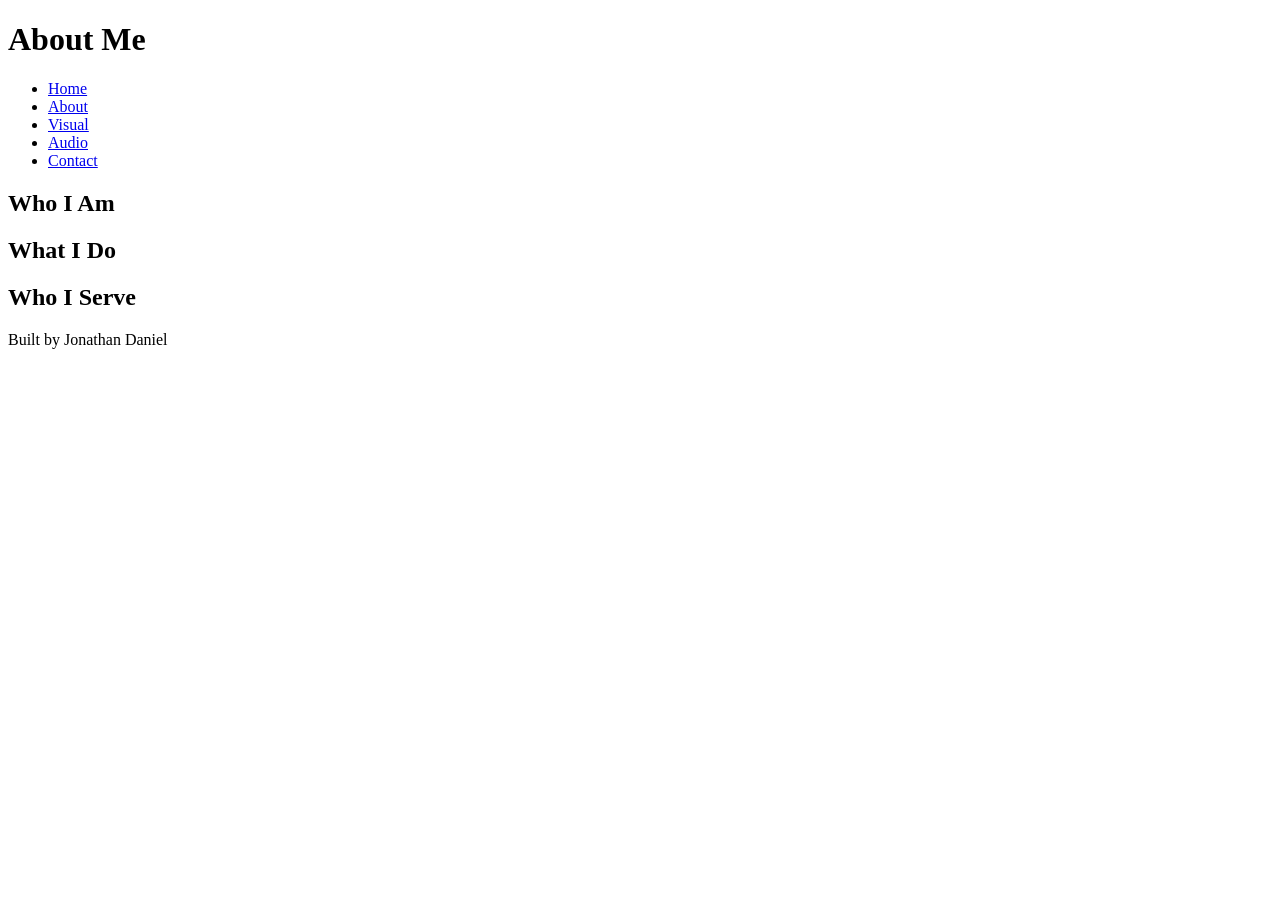
==== about.html @ 0b7cd4e6 "html basics All the information necessary for the Code-Along" ====
<!DOCTYPE html>
<html lang="en">
<head>
    <meta charset="UTF-8">
    <meta name="viewport" content="width=device-width, initial-scale=1.0">
    <title>About Me</title>
</head>
<body>
    <header>
        <h1>About Me</h1>
    </header>
    <nav>
        <ul>
            <li><a href="index.html">Home</a></li>
            <li><a href="about.html">About</a></li>
            <li><a href="visual.html">Visual</a></li>
            <li><a href="audio.html">Audio</a></li>
            <li><a href="contact.html">Contact</a></li>
        </ul>
    </nav>
    <main>
        <section>
            <h2>Who I Am</h2>
        </section>
        <section>
            <h2>What I Do</h2>
        </section>
         <section>
            <h2>Who I Serve</h2>
        </section>
    </main>
    <footer>
        <p>Built by Jonathan Daniel</p>
    </footer>
</body>
</html>
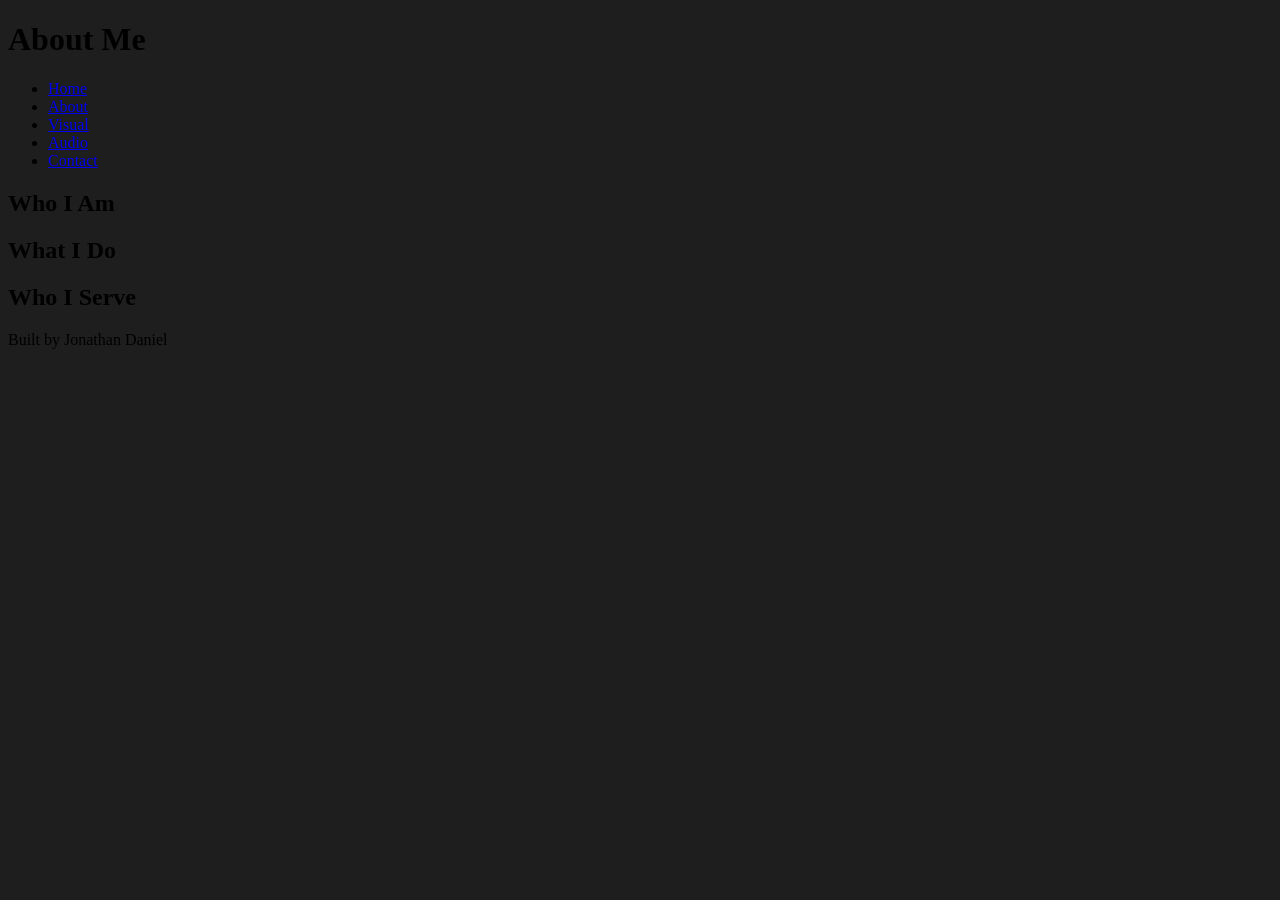
==== commit 1409513d: "linked stylesheet" ====
--- a/about.html
+++ b/about.html
@@ -3,6 +3,7 @@
 <head>
     <meta charset="UTF-8">
     <meta name="viewport" content="width=device-width, initial-scale=1.0">
+    <link rel="stylesheet" href="style.css">
     <title>About Me</title>
 </head>
 <body>
--- a/style.css
+++ b/style.css
@@ -0,0 +1,20 @@
+/* CSS by Jonathan Daniel */
+/* COLOR PALETTE
+Background = #1E1E1E
+Background (Secondary) = #222222
+Card Background = #2B2B2B
+
+ACCENTS
+Main = #FF8D03
+Secondary = #FFCF7A
+
+TEXT
+Main = #F2F2F2
+Soft = #BABABA
+Softer = #888888
+*/
+
+/* GLOBAL STYLES (Base Styles) MOBILE FIRST */
+body {
+    background-color: #1E1E1E;
+}
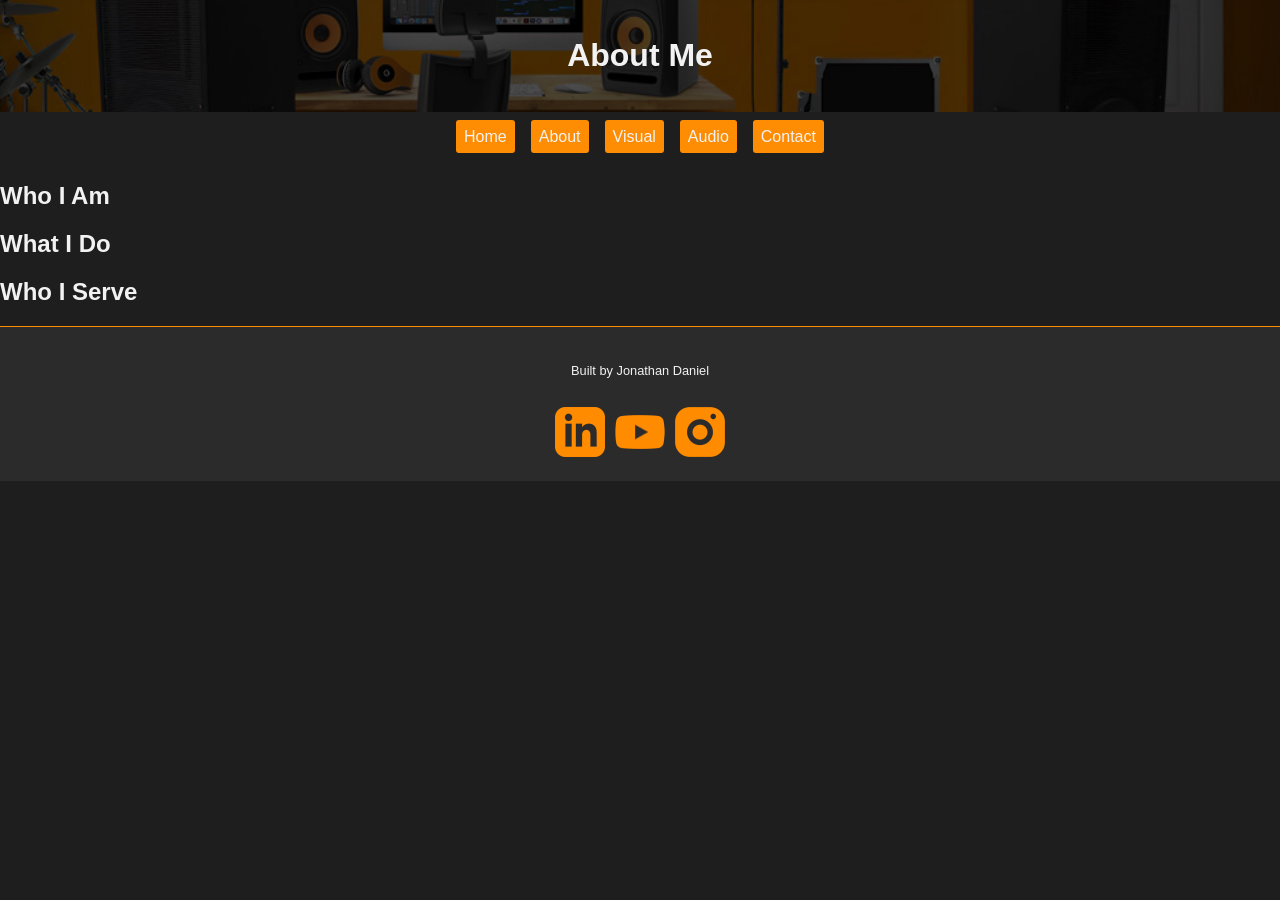
==== commit b6a3816f: "added more css and nav added more css to nav and duplicated footer to other pages" ====
--- a/about.html
+++ b/about.html
@@ -31,7 +31,17 @@
         </section>
     </main>
     <footer>
-        <p>Built by Jonathan Daniel</p>
+        <div class="footer-content">
+            <p>Built by Jonathan Daniel</p>
+            <div class="social-icons">
+                <a href="https://www.linkedin.com/in/rhythmradius" target="_blank"><img src="img/linkedin.png"
+                        alt="LinkedIn" class="social-icon"></a>
+                <a href="https://www.youtube.com/@rhythmradius" target="_blank"><img src="img/yt.png" alt="YouTube"
+                        class="social-icon"></a>
+                <a href="https://www.instagram.com/rhythmradius" target="_blank"><img src="img/ig.png" alt="Instagram"
+                        class="social-icon"></a>
+            </div>
+        </div>
     </footer>
 </body>
 </html>
--- a/style.css
+++ b/style.css
@@ -1,6 +1,6 @@
 /* CSS by Jonathan Daniel */
 /* COLOR PALETTE
-Background = #1E1E1E
+Background 01 = #1E1E1E
 Background (Secondary) = #222222
 Card Background = #2B2B2B
 
@@ -17,4 +17,222 @@
 /* GLOBAL STYLES (Base Styles) MOBILE FIRST */
 body {
     background-color: #1E1E1E;
+    color: #f2f2f2;
+    font-family: sans-serif;
+    margin: 0;
+}
+
+header {
+    display: flex;
+    flex-direction: column;
+    align-items: center;
+    background-color: #1E1E1E;
+    background-image: url('img/studio-bg-dark.jpg');
+    background-repeat: no-repeat;
+    background-position: center;
+    background-size: cover;
+    padding: 1rem;
+}
+
+nav {
+    display: flex;
+    justify-content: center;
+    padding: 1rem 0;
+    gap: 1rem;
+}
+
+nav a {
+    color: #f2f2f2;
+    background-color: #FF8D03;
+    text-decoration: none;
+    border-radius: 3px;
+    padding: .5rem;
+}
+
+nav a:hover {
+    background-color: #f2f2f2;
+    color: #FF8D03;
+    text-decoration: none;
+}
+
+nav ul {
+    display: flex;
+    justify-content: center;
+    gap: 1rem;
+    padding: 0;
+    margin: 0;
+    list-style: none;
+}
+
+.logo {
+    height: 200px;
+    margin-bottom: 1rem;
+}
+
+.skills-container {
+    display: flex;
+    gap: 1rem;
+    flex-direction: column;
+    justify-content: center;
+}
+
+.skills-grid {
+    display: grid;
+    grid-template-columns: repeat(auto-fit, minmax(300px, 1fr));
+    gap: 1rem;
+    margin: 20px;
+}
+
+.section-header {
+    background-color: #222222;
+    color: #f2f2f2;
+    margin: 20px;
+}
+
+.section-header p {
+    padding-left: 100px;
+    padding-right: 100px;
+}
+
+.section-header h2 {
+    color: #FF8D03;
+    text-align: center;
+}
+
+.section-heading {
+    flex: 1;
+    flex-shrink: 1;
+    padding-right: 20px;
+}
+
+.hero-container {
+    display: flex;
+    flex-direction: row;
+    align-items: center;
+    background-color: #2B2B2B;
+    padding: 1.5rem;
+    margin-top: 0;
+    justify-content: space-between;
+}
+
+.section-heading h2 {
+    color: #FF8D03;
+}
+
+.section-heading p {
+    font-size: 1rem;
+}
+
+.section-border {
+    border-top: 1px solid #FF8D03;
+    border-bottom: 1px solid #FF8D03;
+}
+
+.hero-image {
+    width: 100%;
+    max-width: 300px;
+    height: auto;
+    border-radius: 7px;
+}
+
+.card {
+    display: flex;
+    flex-direction: column;
+    background-color: #2b2b2b;
+    color: #F2F2F2;
+    padding: 15px;
+    align-items: center;
+    min-height: 200px;
+    border: 1px solid #FF8D03;
+    margin: 0 auto;
+    border-radius: 7px;
+    box-sizing: border-box;
+    width: 100%;
+    overflow: hidden;
+}
+
+.card-image {
+    display: block;
+    margin: 0 auto 20px;
+    width: 100%;
+    max-width: 300px;
+    height: auto;
+    border-radius: 7px;
+    object-fit: cover;
+}
+
+.card p {
+    width: 100%;
+    max-width: 300px;
+}
+
+.card-grid {
+    display: grid;
+    grid-template-columns: repeat(auto-fit, minmax(250px,1fr));
+    gap: 1rem;
+}
+
+h3 {
+    color: #FF8D03;
+}
+
+footer {
+    padding: 1rem;
+    background-color: #2b2b2b;
+    border-top: 1px solid #FF8D03;
+    color: #F2F2F2;
+    font-size: .8rem;
+    padding: 1.5rem 1rem;
+}
+
+.footer-content {
+    display: flex;
+    flex-direction: column;
+    gap: 1rem;
+    justify-content: center;
+    align-items: center;
+    text-align: center;
+    min-height: 75px;
+}
+
+.social-icons {
+    display: flex;
+    gap: 10px;
+    justify-content: center;
+    align-items: center;
+}
+
+
+.social-icon {
+    display: block;
+    max-width: 50px;
+    height: auto;
+}
+
+@media screen and (max-width:768px){
+    .hero-container {
+        flex-direction: column;
+    }
+    .section-heading {
+        padding-right: 20px;
+        padding-left: 20px;
+    }
+    .section-header p {
+        padding-left: 20px;
+        padding-right: 20px;
+    }
+    nav ul {
+        flex-direction: column;
+        align-items: center;
+    }
+    nav a {
+        color: #FF8D03;
+        background-color: #222222;
+        text-decoration: none;
+        padding-left: 350px;
+        padding-right: 350px;
+    }
+    nav a:hover {
+        color: #1E1E1E;
+        }
 }
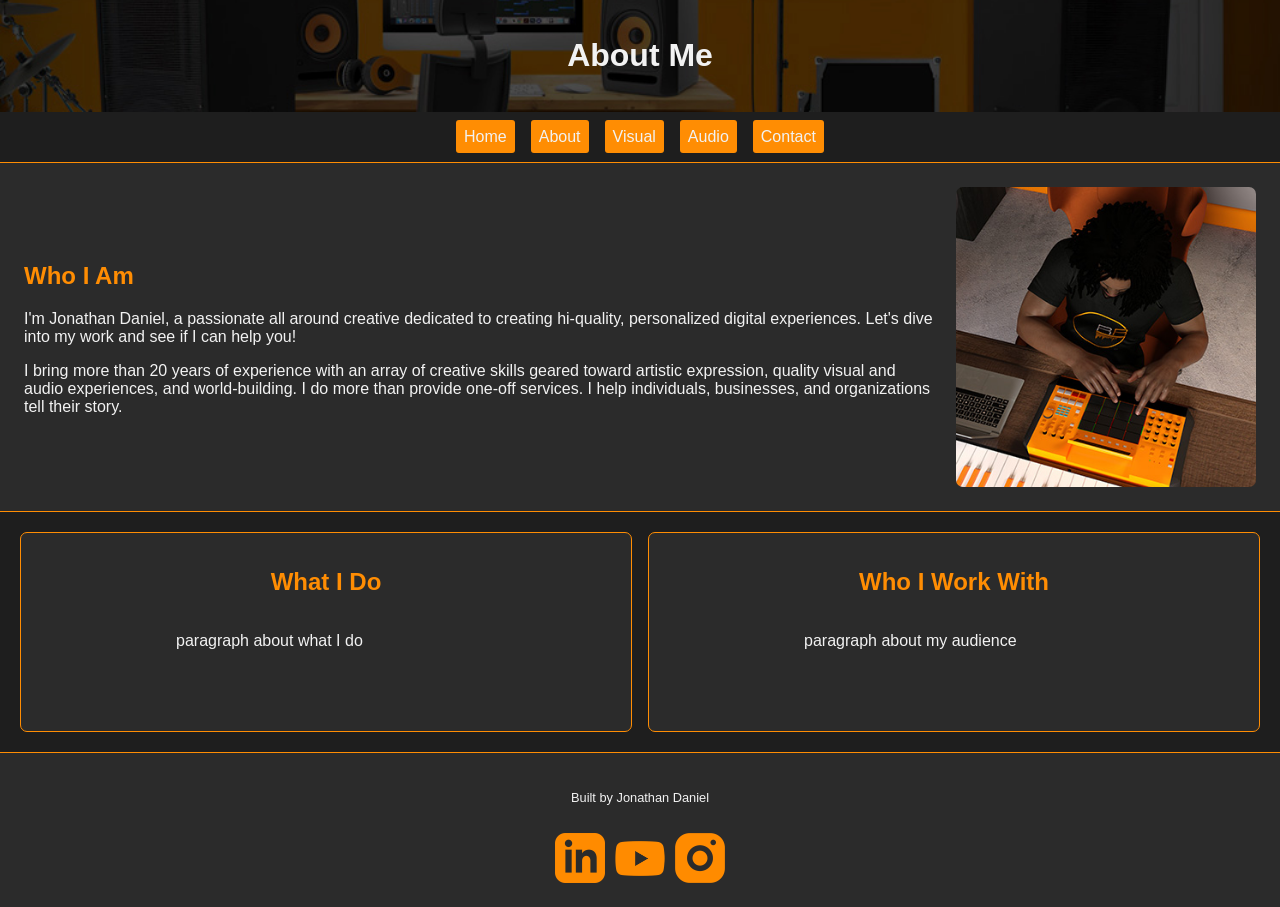
==== commit 4abeb785: "started adding content to about.html" ====
--- a/about.html
+++ b/about.html
@@ -20,14 +20,31 @@
         </ul>
     </nav>
     <main>
-        <section>
-            <h2>Who I Am</h2>
+        <section class="section-border">
+            <div class="hero-container">
+                <div class="section-heading">
+                    <h2>Who I Am</h2>
+                    <p>I'm Jonathan Daniel, a passionate all around creative dedicated to creating hi-quality, personalized
+                        digital
+                        experiences. Let's dive into my work and see if I can help you!</p>
+                    <p>I bring more than 20 years of experience with an array of creative skills geared toward artistic
+                        expression, quality visual and audio experiences, and world-building. I do more than provide one-off
+                        services. I help individuals, businesses, and organizations tell their story.</p>
+                </div>
+                <img src="img/jd-audio-01.jpg" alt="JD Hero Image" class="hero-image">
+            </div>
         </section>
-        <section>
-            <h2>What I Do</h2>
-        </section>
-         <section>
-            <h2>Who I Serve</h2>
+        <section class="skills-container">
+            <div class="skills-grid">
+                <article class="card">
+                    <h2>What I Do</h2>
+                    <p>paragraph about what I do</p>
+                </article>
+                <article class="card">
+                    <h2>Who I Work With</h2>
+                    <p>paragraph about my audience</p>
+                </article>
+            </div>
         </section>
     </main>
     <footer>
--- a/style.css
+++ b/style.css
@@ -81,6 +81,10 @@
     grid-template-columns: repeat(auto-fit, minmax(300px, 1fr));
     gap: 1rem;
     margin: 20px;
+}
+
+.skills-grid h2 {
+    color: #FF8D03;
 }
 
 .section-header {
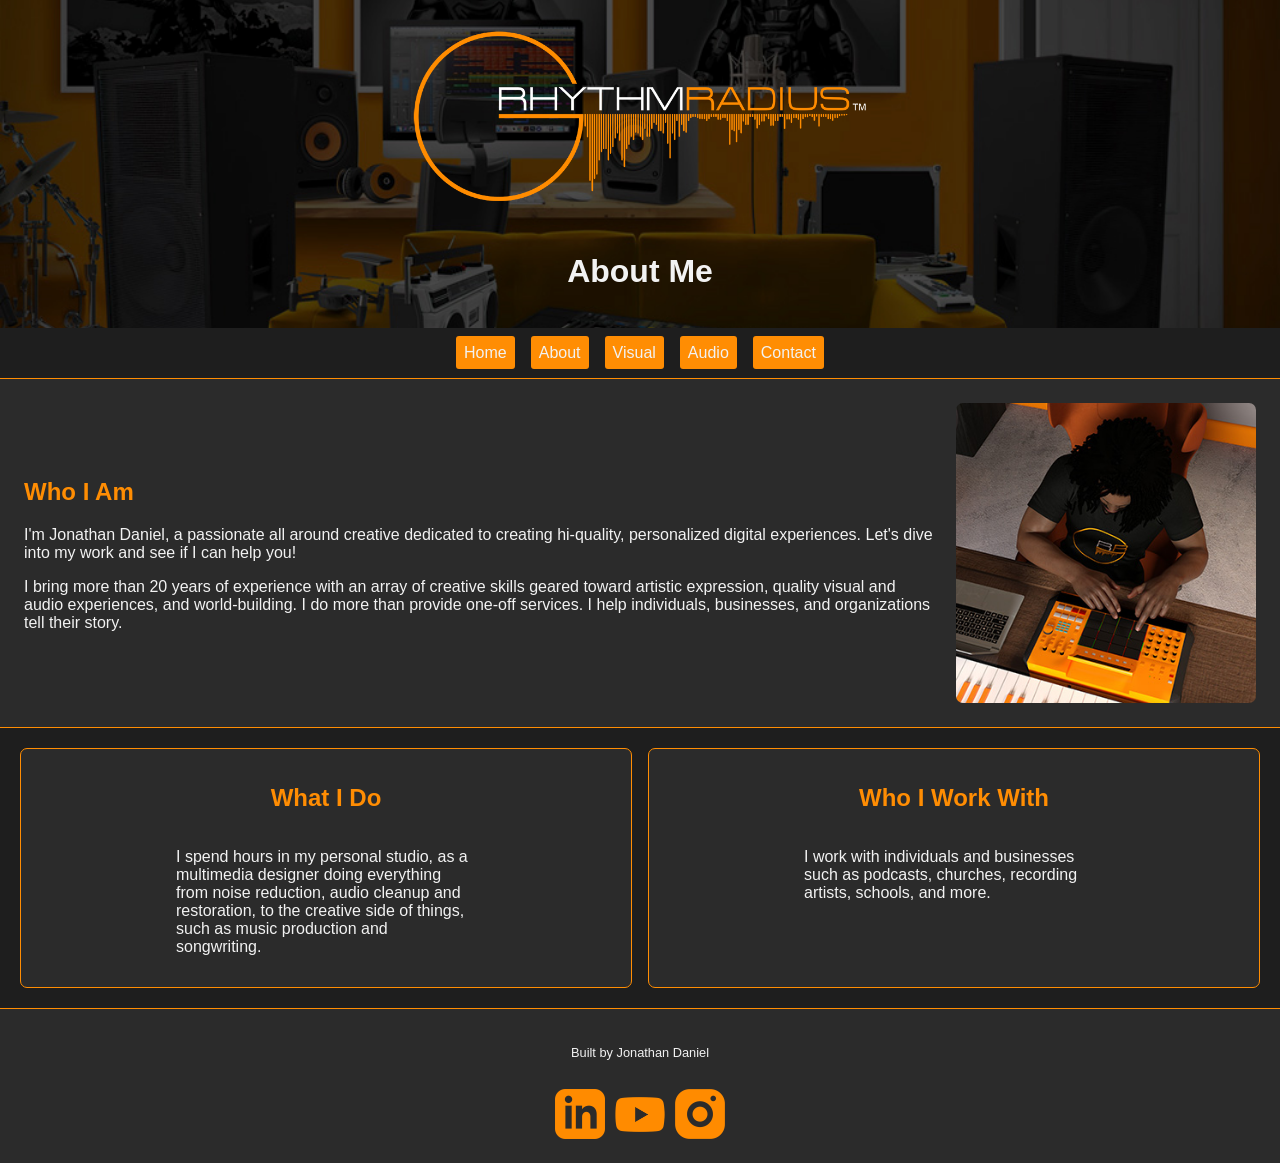
==== commit 81478a18: "updated css and added content to all pages" ====
--- a/about.html
+++ b/about.html
@@ -8,6 +8,7 @@
 </head>
 <body>
     <header>
+        <img src="img/rr-wide-logo-dark.png" alt="Logo" class="logo">
         <h1>About Me</h1>
     </header>
     <nav>
@@ -31,18 +32,18 @@
                         expression, quality visual and audio experiences, and world-building. I do more than provide one-off
                         services. I help individuals, businesses, and organizations tell their story.</p>
                 </div>
-                <img src="img/jd-audio-01.jpg" alt="JD Hero Image" class="hero-image">
+                <img src="img/jd-audio-01.jpg" alt="Render of JD Playing MPC MIDI Controller" class="hero-image">
             </div>
         </section>
         <section class="skills-container">
             <div class="skills-grid">
                 <article class="card">
                     <h2>What I Do</h2>
-                    <p>paragraph about what I do</p>
+                    <p>I spend hours in my personal studio, as a multimedia designer doing everything from noise reduction, audio cleanup and restoration, to the creative side of things, such as music production and songwriting.</p>
                 </article>
                 <article class="card">
                     <h2>Who I Work With</h2>
-                    <p>paragraph about my audience</p>
+                    <p>I work with individuals and businesses such as podcasts, churches, recording artists, schools, and more.</p>
                 </article>
             </div>
         </section>
--- a/style.css
+++ b/style.css
@@ -64,6 +64,10 @@
     list-style: none;
 }
 
+a {
+    color: #FF8D03;
+}
+
 .logo {
     height: 200px;
     margin-bottom: 1rem;
@@ -85,6 +89,36 @@
 
 .skills-grid h2 {
     color: #FF8D03;
+}
+
+.contact-grid-container {
+    display: grid;
+    gap: 1rem;
+    padding: 1rem;
+    grid-template-columns: repeat(auto-fit, minmax(250px, 1fr));
+}
+
+.contact-header {
+    font-size: 1rem; 
+    color: #f2f2f2;
+    
+}
+
+.contact-header h2 {
+    color: #FF8D03;
+}
+
+.contact-grid {
+    display: grid;
+    gap:1.2rem;
+    padding: 1.2em;rem;
+}
+
+.contact-card {
+    background-color: #2b2b2b;
+    border: 1px solid #ff8d03;
+    padding: 1rem;
+    border-radius: 5px;
 }
 
 .section-header {
@@ -160,6 +194,16 @@
     margin: 0 auto 20px;
     width: 100%;
     max-width: 300px;
+    height: auto;
+    border-radius: 7px;
+    object-fit: cover;
+}
+
+.card-image-2 {
+    display: block;
+    margin: 0 auto 20px;
+    width: 100%;
+    max-width: 70%;
     height: auto;
     border-radius: 7px;
     object-fit: cover;
